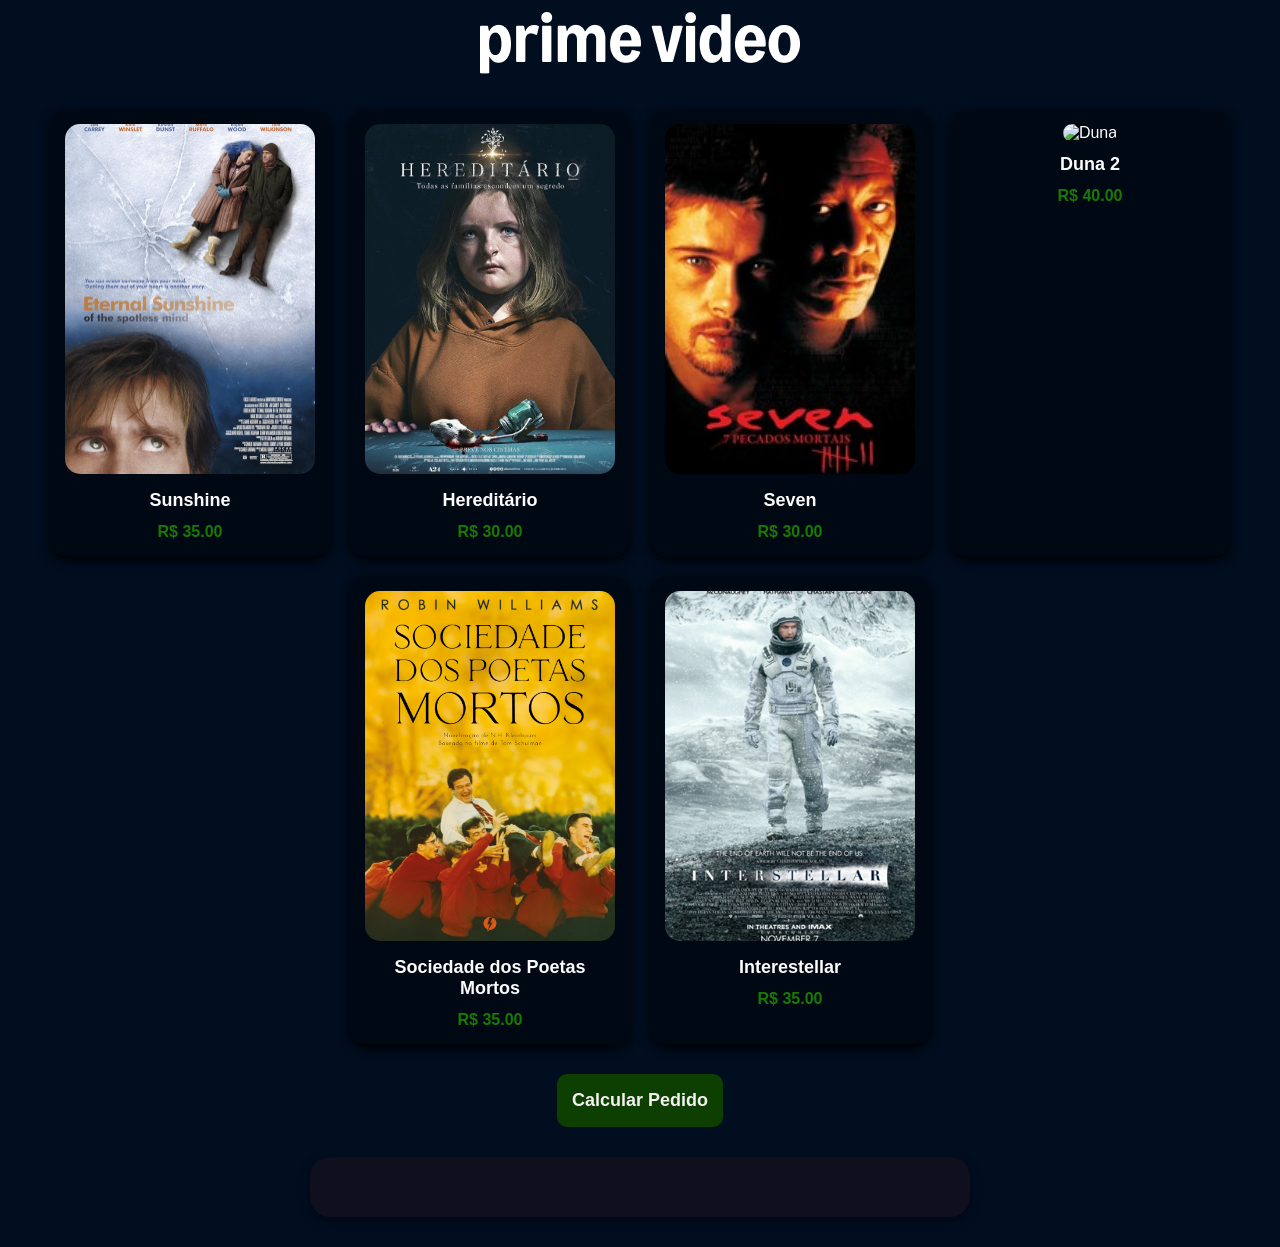
==== SIMULADORFILMES-main/index.html @ 8a3a24de "Add files via upload" ====
<!DOCTYPE html>
<html lang="pt-br">
<head>
    <meta charset="UTF-8">
    <meta name="viewport" content="width=device-width, initial-scale=1.0">
    <title>SimuladorPedido</title>
     <link rel="stylesheet" href="style.css">
</head>
<body>
    <!--Container principal da página-->
    <div class " container ">
      <h1> <img src="Asserts/prime.png" > </h1>
     <!--Subtitulo-->
     <p class= "subtitulo">
       
     </p>
     <!-- Área que contém todos os produtos -->
    <div class="cards"> 
        <!--CARD = UM PRODUTO-->
        <!--Usamos label para que clicar no card marque checkbox-->
        <label class="card">
            <!--Checkbox que identifica se o item esta selecionado-->
            <input type="checkbox" id="Sunshine">
                 <!--Descrição-->
                <!--Imagem do produto-->
                <img src="Asserts/Sunshine.png.jpg" alt="Sunshine">
                <!--Nome do produto-->
                <h1> Sunshine<br></h1>
                <!--Preço-->
                <span>  R$ 35.00 </span>
        </label>

         <label class="card">
            <!--Checkbox que identifica se o item esta selecionado-->
            <input type="checkbox" id="Hereditário">
                <!--Descrição-->
                <!--Imagem do produto-->
                <img src="Asserts/Hereditario.png" alt="Hereditário">
                <!--Nome do produto-->
                <h1> Hereditário</h1>
                <!--Preço-->
                <span>  R$ 30.00 </span>
                
        </label>
        <!-- nuggets-->

         <label class="card">
            <!--Checkbox que identifica se o item esta selecionado-->
            <input type="checkbox" id="Seven">
                <!--Descrição-->
                <!--Imagem do produto-->
                <img src="Asserts/SEVEN.PNG" alt="Seven">
                <!--Nome do produto-->
                <h1> Seven </h1>
                <!--Preço-->
                <span>  R$ 30.00 </span>
        </label>

         <label class="card">
            <!--Checkbox que identifica se o item esta selecionado-->
            <input type="checkbox" id="Duna">
                <!--Descrição-->
                <!--Imagem do produto-->
                <img src="Asserts/Duna.png" alt="Duna">
                <!--Nome do produto-->
                <h1>Duna 2</h1>
                <!--Preço-->
                <span>  R$ 40.00 </span>
        </label>

          <label class="card">
            <!--Checkbox que identifica se o item esta selecionado-->
            <input type="checkbox" id="Sociedade">
                <!--Descrição-->
                <!--Imagem do produto-->
                <img src="Asserts/sociedade.png" alt="Sociedade dos Poetas Mortos">
                <!--Nome do produto-->
                <h1> Sociedade dos Poetas Mortos</h1>
                <!--Preço-->
                <span>  R$ 35.00 </span>
        </label>

          <label class="card">
            <!--Checkbox que identifica se o item esta selecionado-->
            <input type="checkbox" id="Interestelar">
                <!--Descrição-->
                <!--Imagem do produto-->
                <img src="Asserts/Interestelar.jpg" alt="Interestelar">
                <!--Nome do produto-->
                <h1> Interestellar</h1>
                <!--Preço-->
                <span>  R$ 35.00 </span>
        </label>

    </div>
    <!--botao que chama a funcao calcular para somar o pedido-->
    <button onclick="calcular()"> <h2>Calcular Pedido</h2></button>
    <!--area de resultado do pedido-->
    <div id="resultado" class="resultado"></div>
</div>

<script src="script.js"></script>

</body>

</html>
---- SIMULADORFILMES-main/style.css ----
body{
    margin: 0;
    /*fonte do texto*/
    font-family:sans-serif;
    background-color: #000e20;
    color:rgb(0, 0, 0);

}
/*container central da página*/
.container{
    max-width: 1100px; /*largura maxima*/
    margin: 30px auto; /*centraliza*/
    padding: 20px; 
    text-align: center;
    color:aliceblue
}
h1{
    text-align: center;
    color:rgb(252, 252, 252);
    font-size: clamp(14px, 2vw, 18px);
}
.subtitulo{
    text-align: center;
    color: rgb(233, 255, 255);
    margin-bottom: 30px;
}
/* area dos cards*/
.cards{
    display: flex;/* coloca lado a lado*/
    flex-wrap: wrap;/* quebra a linha*/
    justify-content: center;
    gap: 20px;/* espaço ente os cards*/
    
}
.checkbox input {
    display: none; /* esconde o padrão */
}

.card{
    width: 250px;
    background-color:#0000006c;
    border-radius: 16px;/* arredonda as bordas*/
    padding: 15px;
    box-shadow: 0 4px 12px rgb(0, 0, 0);
    cursor: pointer; 
    text-align: center;
    overflow: hidden;
    /* animacao */
    transition: trasnform 0.2s;
    position: relative;
    color:rgb(255, 255, 255)
    

}
/*efeito de passar o mouse*/
.card:hover{
    transform: scale(1.05)
}
/*checkbox dentro do card*/
.card input{
    position: absolute;
    top: 20px;
    left: 20px;

}
/* imagem */
.card img{
    width: 100%;
    height: 350px;
    position: cover;
    border-radius: 15px;
    object-fit:cover;
    
   
}
/*nome produto*/
h2{
color: rgb(243, 242, 242);
font-size: clamp(14px, 2vw, 18px);


}
/*preço*/
.card span{
    font-weight: bold;
    color: #197a01;

}
/*botao*/
button {
    
  display: block;
  margin: 30px auto ;
  padding: 1px 15px;
  background:#0d4000;
  color: rgb(255, 255, 255);
  border: none;
  border-radius: 10px;
  cursor: pointer;
  
}
button:hover {
transform: scale(1.05);
}

/*resultado*/
.resultado {
    max-width: 600px;
    margin: 30px auto;
    background-color: #0f0f1d;
    padding: 30px;
    border-radius: 20px;
    box-shadow: 0 4px 12px rgba(0, 0, 0, 0.459);
    text-align: center;
    color:rgb(255, 255, 255)
    
    
}

 /*novo*/

.card {
    position: relative;
    cursor: pointer;
}

/* esconde o checkbox padrão */
.card input {
    display: none;
}

/* caixa personalizada */
.checkmark {
    position: absolute;
    top: 8px;
    left: 8px;
    width: 22px;
    height: 22px;
    border: 2px solid white;
    border-radius: 4px;
    background: rgba(0, 0, 0, 0.6);
    
    opacity: 0; /* escondido */
    transition: 0.3s;
}

/* aparece ao passar o mouse */
.card:hover .checkmark {
    opacity: 1;
}

/* quando marcado */
.card input:checked + .checkmark {
    background: #2709d1; /* vermelho Netflix */
    border-color: #1f1675;
    opacity: 1;
}

/* ícone de check */
.card input:checked + .checkmark::after {
    content: "✔";
    color: white;
    font-size: 14px;
    position: absolute;
    top: 1px;
    left: 4px;
}

/* efeito na imagem */
.card img {
    transition: 0.3s;
}

.card:hover img {
    transform: scale(1.05);
}

/* opcional: borda ao selecionar */
.card input:checked ~ img {
    outline: 2px solid #ffffff;
}
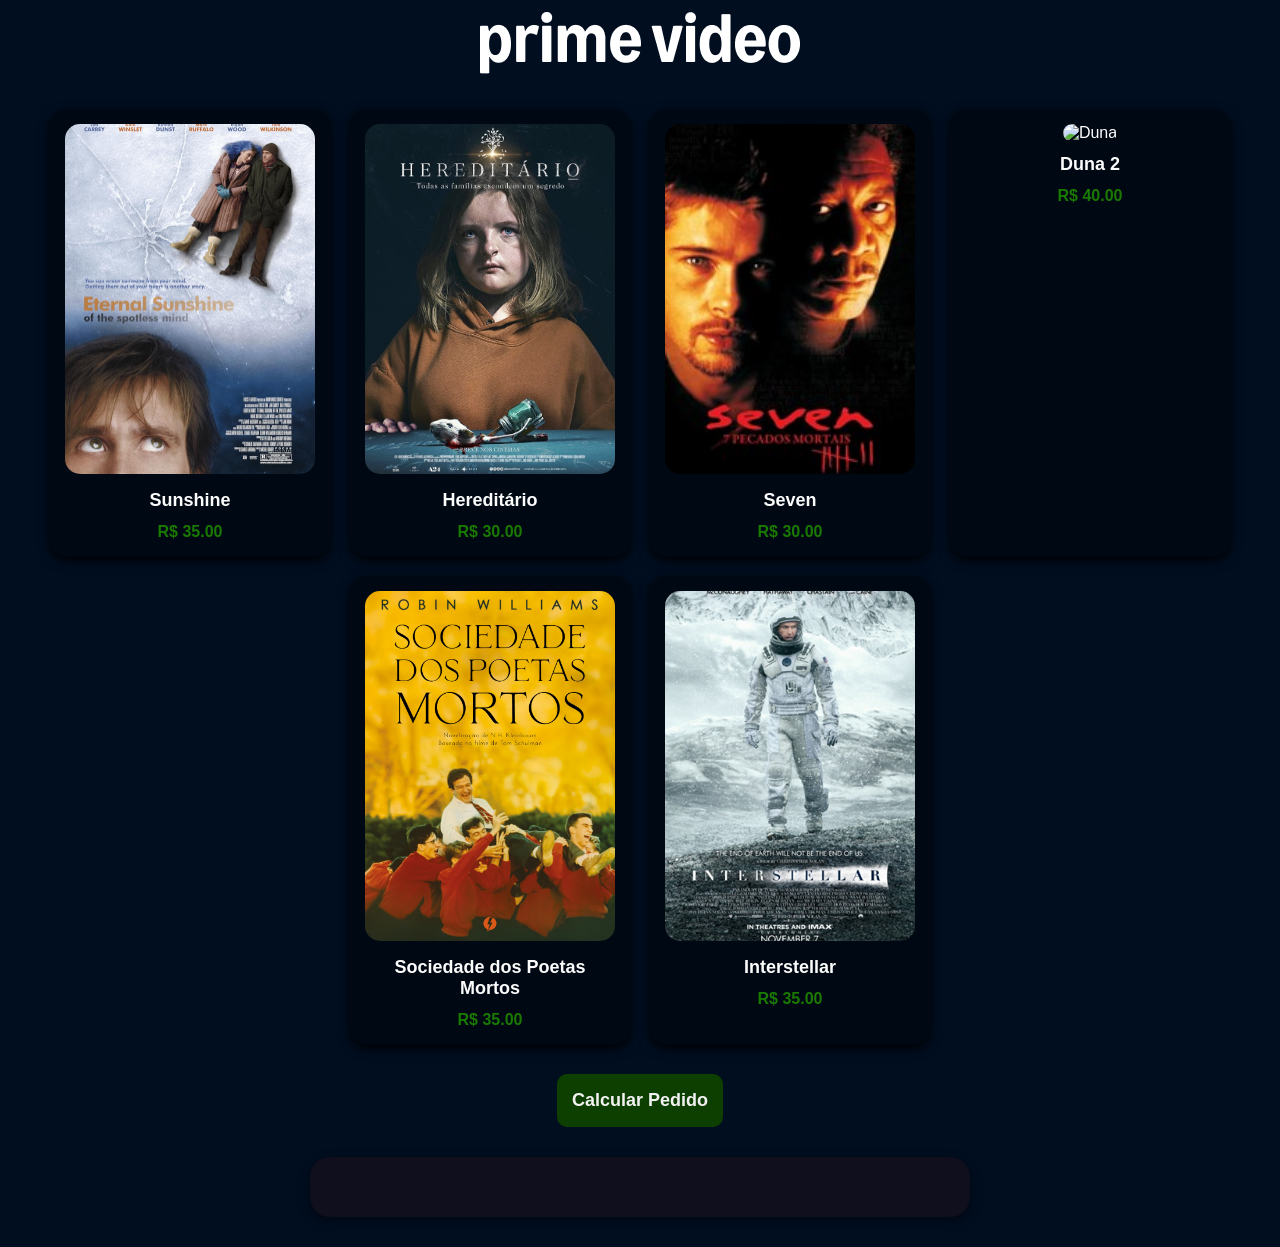
==== commit 6ff7e9d7: "Add files via upload" ====
--- a/SIMULADORFILMES-main/index.html
+++ b/SIMULADORFILMES-main/index.html
@@ -82,12 +82,12 @@
 
           <label class="card">
             <!--Checkbox que identifica se o item esta selecionado-->
-            <input type="checkbox" id="Interestelar">
+            <input type="checkbox" id="Interstelar">
                 <!--Descrição-->
                 <!--Imagem do produto-->
-                <img src="Asserts/Interestelar.jpg" alt="Interestelar">
+                <img src="Asserts/Interestelar.jpg" alt="Interstelar">
                 <!--Nome do produto-->
-                <h1> Interestellar</h1>
+                <h1> Interstellar</h1>
                 <!--Preço-->
                 <span>  R$ 35.00 </span>
         </label>
--- a/SIMULADORFILMES-main/style.css
+++ b/SIMULADORFILMES-main/style.css
@@ -117,8 +117,6 @@
     
 }
 
- /*novo*/
-
 .card {
     position: relative;
     cursor: pointer;
@@ -178,4 +176,4 @@
 /* opcional: borda ao selecionar */
 .card input:checked ~ img {
     outline: 2px solid #ffffff;
-}+}
